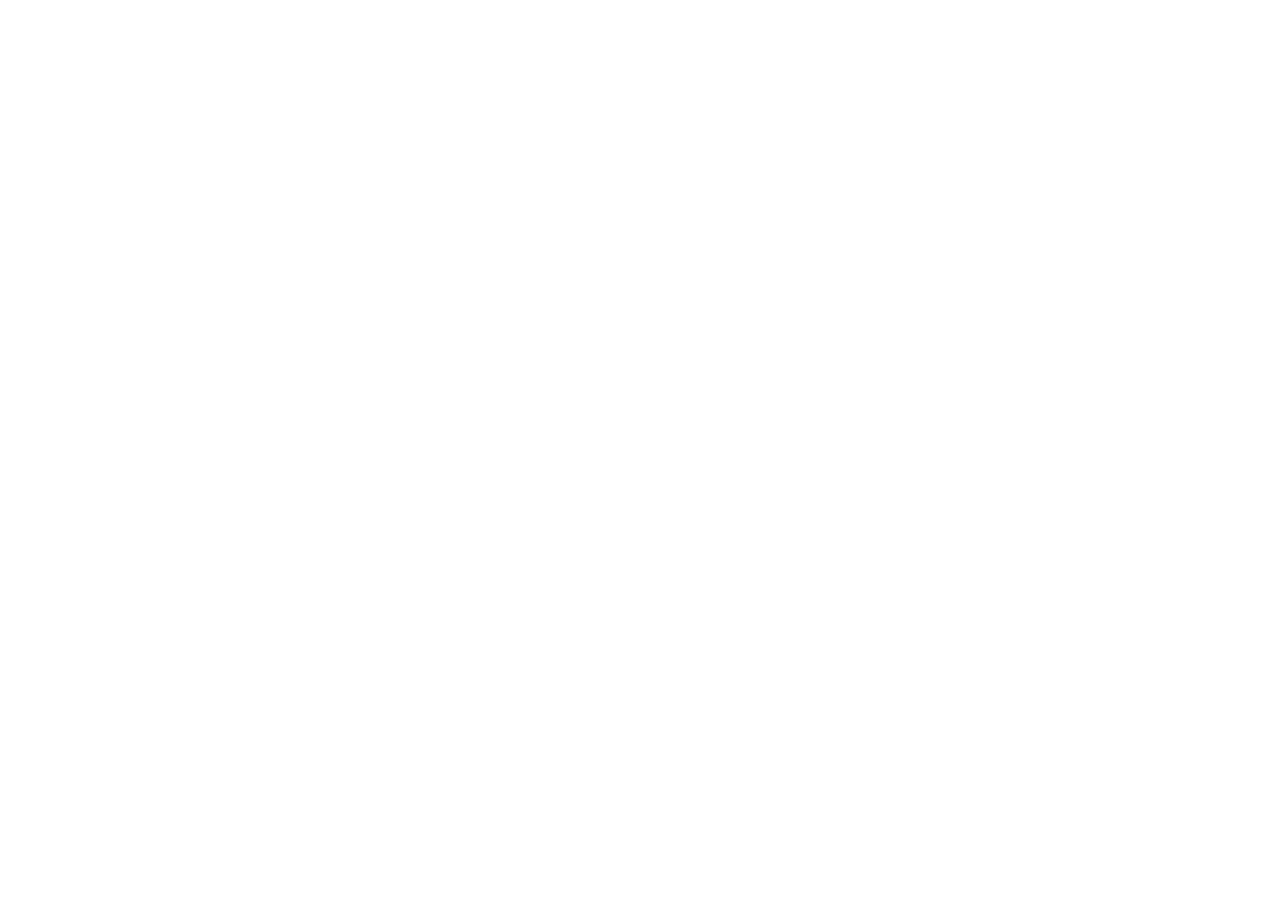
==== index.html @ feb8a234 "создание репозитория" ====
<!DOCTYPE html>
<html lang="ru">
<head>
    <meta charset="UTF-8">
    <meta name="viewport" content="width=device-width, initial-scale=1.0">
    <meta http-equiv="X-UA-Compatible" content="ie=edge">
    <link rel="stylesheet" href="./main.css">
    <title>Аэропорт</title>
</head>
<body>
<div class="wrapper">




</div>
</body>
</html>
---- main.css ----
@import url('css/normalize.css');
@import url('css/normalize.css');
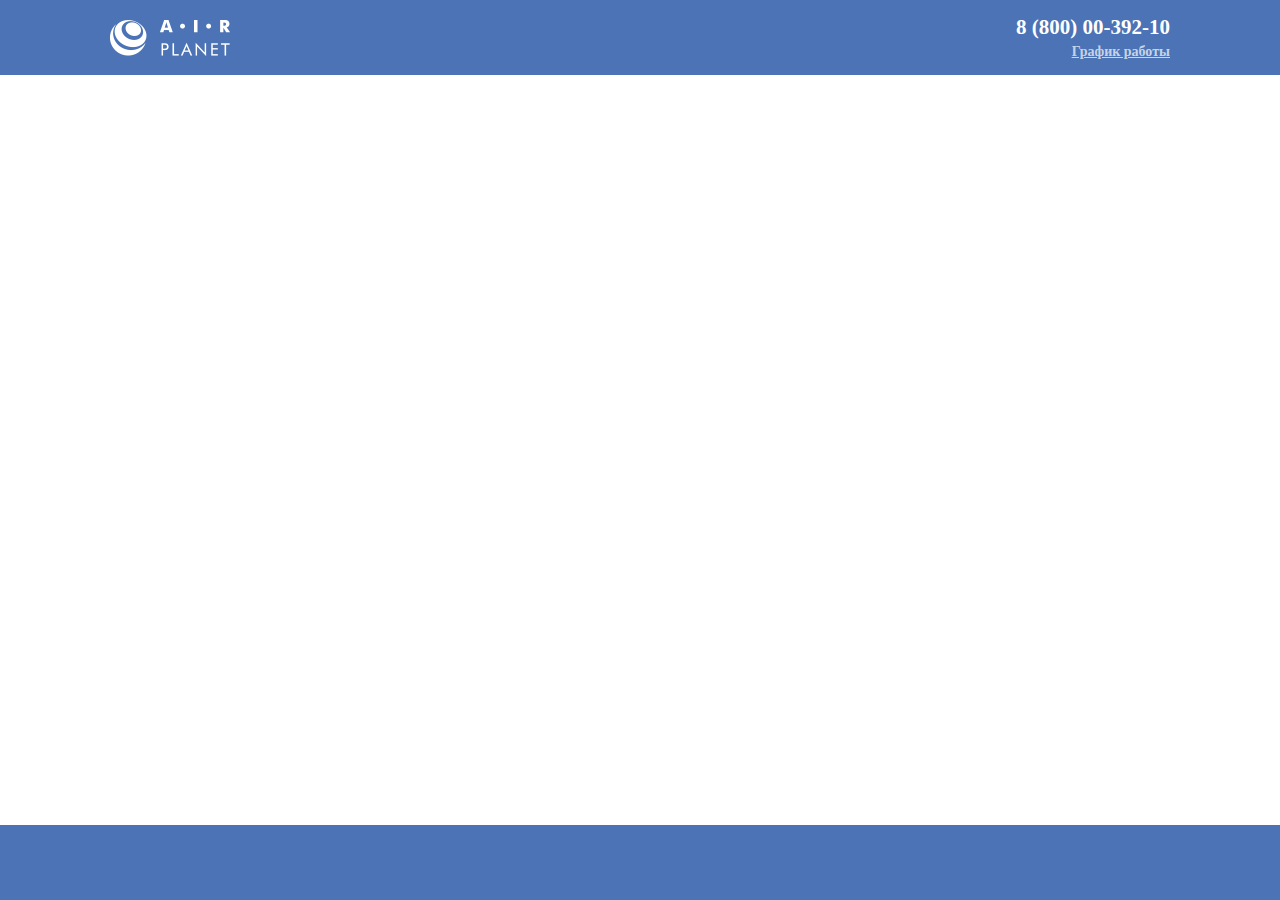
==== commit 8d8008a3: "создание header" ====
--- a/index.html
+++ b/index.html
@@ -10,8 +10,32 @@
 <body>
 <div class="wrapper">
 
+    <header class="header"> 
 
+        <div class="container container--row">
 
+            <div class="logo">
+                <a href="#" class="logo__ref"></a>
+            </div>
+
+        <div class="contacts">
+            <a href="tel:88000039210" class="contacts__phone">8 (800) 00-392-10</a>
+            <div class="contacts__schedule">
+                <div class="contacts__text">График работы</div>
+                <div class="contacts__dropdown">
+                    <div class="contacts__day">пн-вс: 09:00-20:00</div>
+                    <div class="contacts__dinner">обед: 14:00-14:30</div>
+                </div>
+            </div>
+        </div>
+
+    </div>
+
+    </header>
+
+    <main class="main"></main>
+
+    <footer class="footer"></footer>
 
 </div>
 </body>
--- a/main.css
+++ b/main.css
@@ -1,5 +1,9 @@
-@import url('css/normalize.css');
-@import url('css/normalize.css');
+@import url('./css/normalize.css');
+@import url('./css/fonts.css');
+@import url('./css/settings.css');
+@import url('./css/base.css');
+@import url('./css/header.css');
+@import url('./css/footer.css');
 
 
 
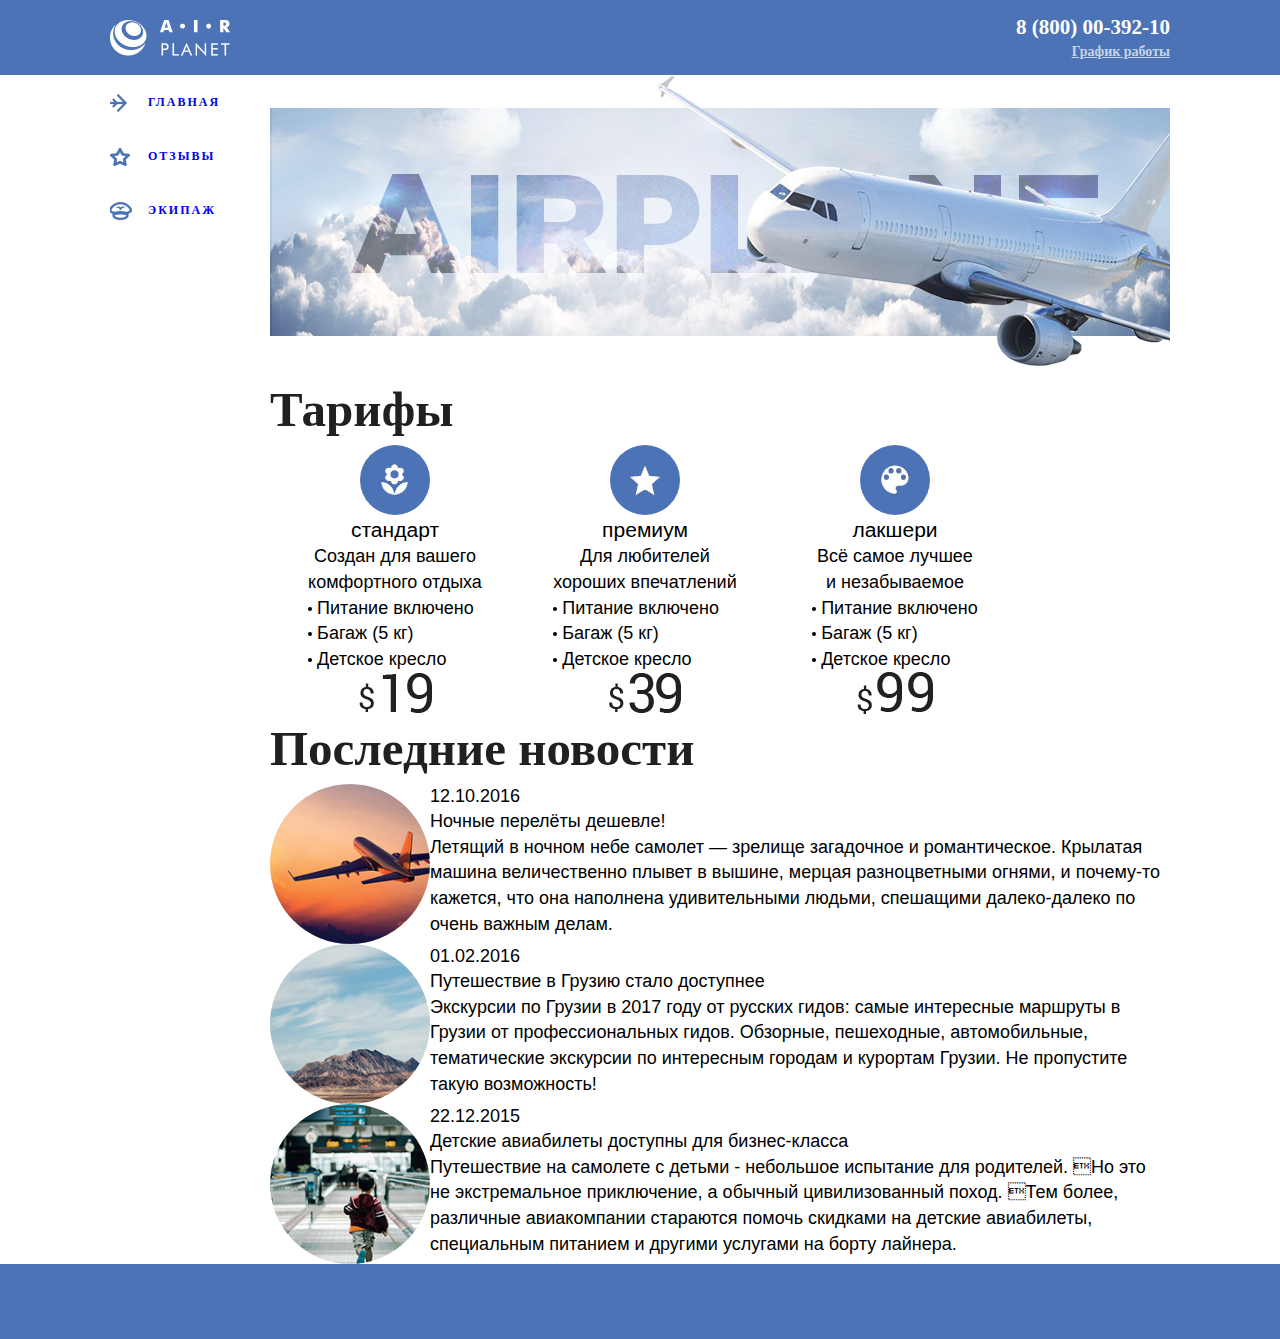
==== commit 4755b090: "создание main.html" ====
--- a/index.html
+++ b/index.html
@@ -12,28 +12,177 @@
 
     <header class="header"> 
 
-        <div class="container container--row">
+        <div class="container container--header-footer">
 
             <div class="logo">
                 <a href="#" class="logo__ref"></a>
             </div>
 
-        <div class="contacts">
-            <a href="tel:88000039210" class="contacts__phone">8 (800) 00-392-10</a>
-            <div class="contacts__schedule">
-                <div class="contacts__text">График работы</div>
-                <div class="contacts__dropdown">
-                    <div class="contacts__day">пн-вс: 09:00-20:00</div>
-                    <div class="contacts__dinner">обед: 14:00-14:30</div>
+            <div class="contacts">
+                <a href="tel:88000039210" class="contacts__phone">8 (800) 00-392-10</a>
+                <div class="contacts__schedule">
+                    <div class="contacts__text">График работы</div>
+                    <div class="contacts__dropdown">
+                        <div class="contacts__day">пн-вс: 09:00-20:00</div>
+                        <div class="contacts__dinner">обед: 14:00-14:30</div>
+                    </div>
                 </div>
             </div>
+
         </div>
-
-    </div>
 
     </header>
 
-    <main class="main"></main>
+    <main class="main">
+
+        <div class="container container--main">
+
+            <aside class="aside">
+
+                <ul class="nav">
+                    <li class="nav__item nav__item--main">
+                        <a href="#" class="nav__ref nav__ref--activ">главная</a>
+                    </li>
+                    <li class="nav__item nav__item--reviews">
+                        <a href="#" class="nav__ref">отзывы</a>
+                    </li>
+                    <li class="nav__item nav__item--team">
+                        <a href="#" class="nav__ref">экипаж</a>
+                    </li>
+                </ul>
+
+            </aside>
+
+            <div class="content-block">    
+                
+                <div class="heroimg"></div>
+
+                <section class="tariffs">
+
+                    <h2 class="maintitle">Тарифы</h2>
+
+                    <ul class="tariffs__list">
+
+                        <li class="tariffs__item">
+                            <div class="tariffs__icoblock tariffs__icoblock--standart"></div>
+                            <h3 class="tariffs__title">стандарт</h3>
+                            <div class="tariffs__content">
+                                <p class="tariffs__text">Создан для вашего<br>комфортного отдыха</p>
+                                <ul class="tariffs__content-list">
+                                    <li class="tariffs__content-item">Питание включено</li>
+                                    <li class="tariffs__content-item">Багаж (5 кг)</li>
+                                    <li class="tariffs__content-item">Детское кресло</li>
+                                </ul>
+                            </div>
+                            <div class="tariffs__price tariffs__price--standart"></div>
+                        </li>
+
+                        <li class="tariffs__item">
+                            <div class="tariffs__icoblock tariffs__icoblock--premium"></div>
+                            <h3 class="tariffs__title">премиум</h3>
+                            <div class="tariffs__content">
+                                <p class="tariffs__text">Для любителей<br>хороших впечатлений</p>
+                                <ul class="tariffs__content-list">
+                                    <li class="tariffs__content-item">Питание включено</li>
+                                    <li class="tariffs__content-item">Багаж (5 кг)</li>
+                                    <li class="tariffs__content-item">Детское кресло</li>
+                                </ul>
+                            </div>
+                            <div class="tariffs__price tariffs__price--premium"></div>
+                        </li>
+
+                        <li class="tariffs__item">
+                            <div class="tariffs__icoblock tariffs__icoblock--luxury"></div>
+                            <h3 class="tariffs__title">лакшери</h3>
+                            <div class="tariffs__content">
+                                <p class="tariffs__text">Всё самое лучшее<br>и незабываемое</p>
+                                <ul class="tariffs__content-list">
+                                    <li class="tariffs__content-item">Питание включено</li>
+                                    <li class="tariffs__content-item">Багаж (5 кг)</li>
+                                    <li class="tariffs__content-item">Детское кресло</li>
+                                </ul>
+                            </div>
+                            <div class="tariffs__price tariffs__price--luxury"></div>
+                        </li>                   
+
+                    
+                    
+                    </ul>
+
+                </section>
+
+                <section class="lastnews">
+
+                    <h2 class="maintitle">Последние новости</h2>
+
+                    <ul class="lastnews__list">
+
+                        <li class="lastnews__item">
+                            <div class="lastnews__imgblock">
+                                <img src="./img/night-flight.jpg" alt="самолет в ночном небе" class="lastnews__img">
+                            </div>
+                            <div class="lastnews__content-block">
+                                <div class="lastnews__date">
+                                    <p>12.10.2016</p>
+                                </div>
+                                <div class="lastnews__title">
+                                    <p>Ночные перелёты дешевле!</p>
+                                </div>
+                                <div class="lastnews__text">
+                                    <p>
+                                        Летящий в ночном небе самолет — зрелище загадочное и романтическое. Крылатая машина величественно плывет в вышине, мерцая разноцветными огнями, и почему-то кажется, что она наполнена удивительными людьми, спешащими далеко-далеко по очень важным делам. 
+                                    </p>
+                                </div>
+                            </div>
+                        </li>
+
+                        <li class="lastnews__item">
+                            <div class="lastnews__imgblock">
+                                <img src="./img/georgia.jpg" alt="самолет в ночном небе" class="lastnews__img">
+                            </div>
+                            <div class="lastnews__content-block">
+                                <div class="lastnews__date">
+                                    <p>01.02.2016</p>
+                                </div>
+                                <div class="lastnews__title">
+                                    <p>Путешествие в Грузию стало доступнее</p>
+                                </div>
+                                <div class="lastnews__text">
+                                    <p>
+                                     Экскурсии по Грузии в 2017 году от русских гидов: самые интересные маршруты в Грузии от профессиональных гидов. Обзорные, пешеходные, автомобильные, тематические экскурсии по интересным городам и курортам Грузии. Не пропустите такую возможность!
+                                    </p>
+                                </div>
+                            </div>
+                        </li>
+
+                        <li class="lastnews__item">
+                            <div class="lastnews__imgblock">
+                                <img src="./img/kids.jpg" alt="самолет в ночном небе" class="lastnews__img">
+                            </div>
+                            <div class="lastnews__content-block">
+                                <div class="lastnews__date">
+                                    <p>22.12.2015</p>
+                                </div>
+                                <div class="lastnews__title">
+                                    <p>Детские авиабилеты доступны для бизнес-класса</p>
+                                </div>
+                                <div class="lastnews__text">
+                                    <p>
+                                        Путешествие на самолете с детьми - небольшое испытание для родителей. Но это не экстремальное приключение, а обычный цивилизованный поход. Тем более, различные авиакомпании стараются помочь скидками на детские авиабилеты, специальным питанием и другими услугами на борту лайнера.
+                                    </p>
+                                </div>
+                            </div>
+                        </li>
+
+                    </ul>
+
+                </section>
+
+            </div>
+
+        </div>
+
+    </main>
 
     <footer class="footer"></footer>
 
--- a/main.css
+++ b/main.css
@@ -4,6 +4,7 @@
 @import url('./css/base.css');
 @import url('./css/header.css');
 @import url('./css/footer.css');
+@import url('./css/section-tariffs.css');
 
 
 
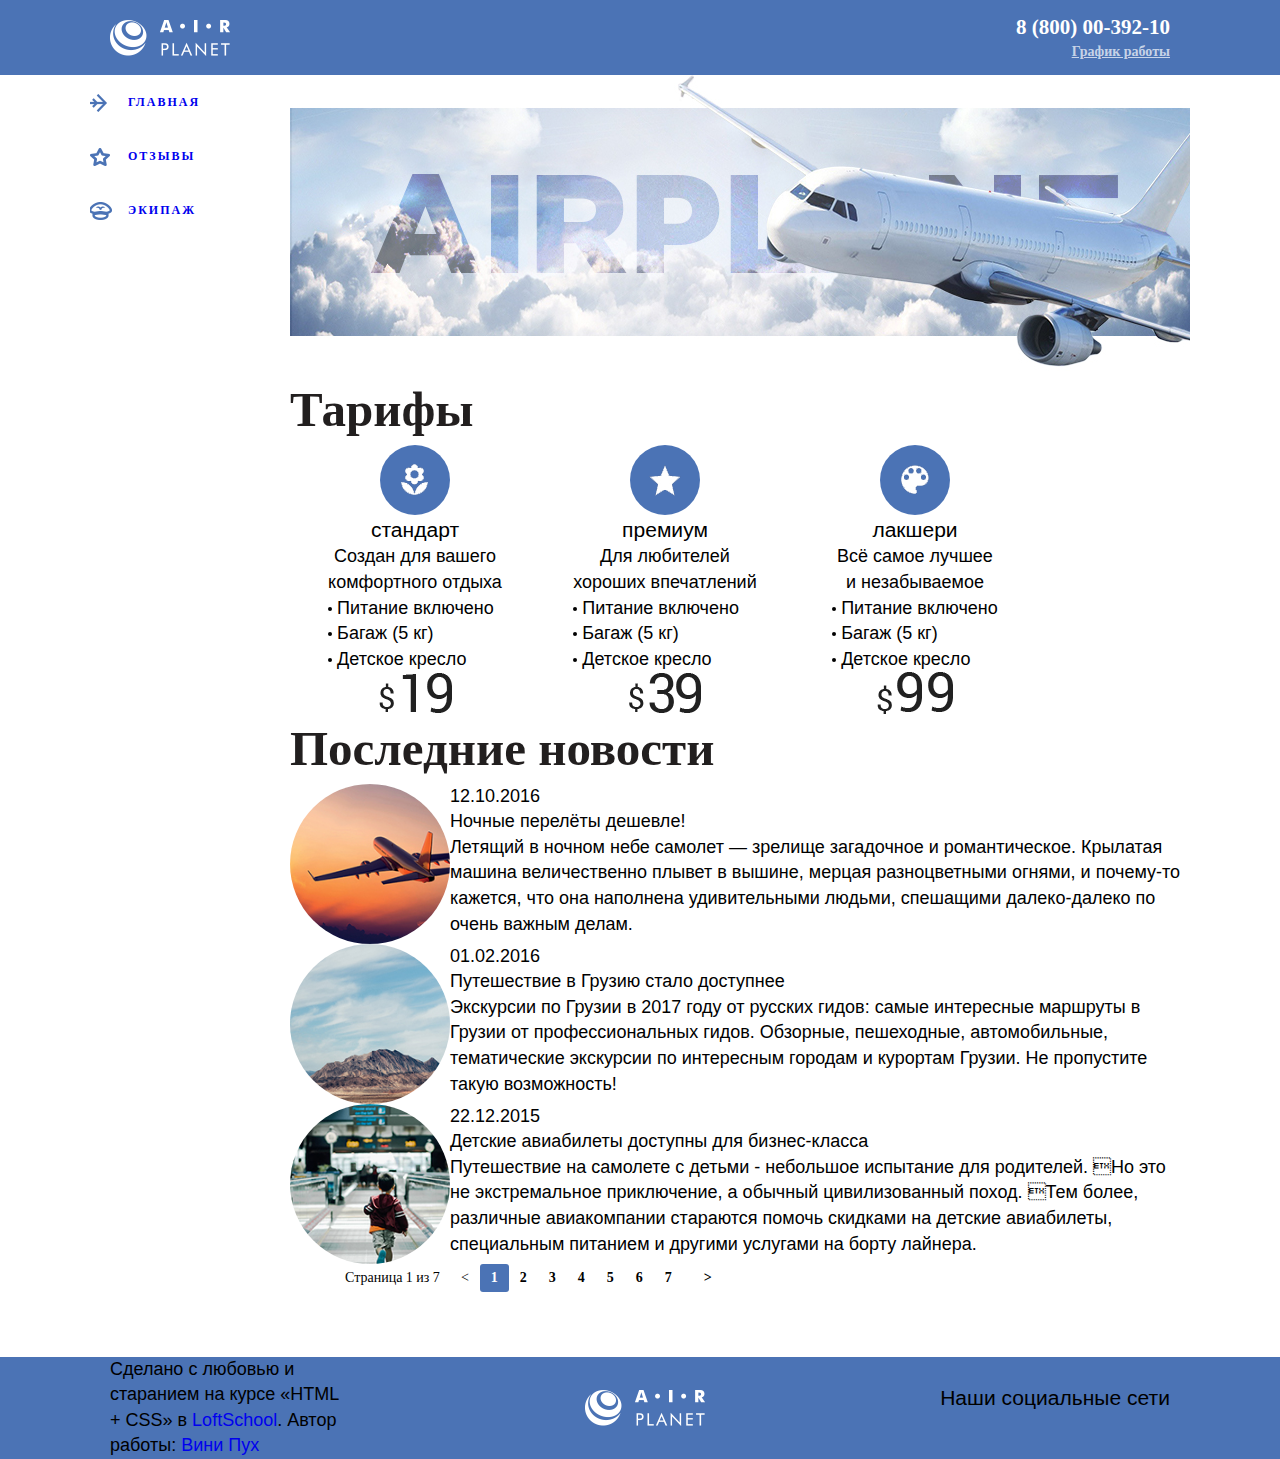
==== commit 7631a266: "правки" ====
--- a/index.html
+++ b/index.html
@@ -44,10 +44,10 @@
                         <a href="#" class="nav__ref nav__ref--activ">главная</a>
                     </li>
                     <li class="nav__item nav__item--reviews">
-                        <a href="#" class="nav__ref">отзывы</a>
+                        <a href="./reviews.html" class="nav__ref">отзывы</a>
                     </li>
                     <li class="nav__item nav__item--team">
-                        <a href="#" class="nav__ref">экипаж</a>
+                        <a href="./team.html" class="nav__ref">экипаж</a>
                     </li>
                 </ul>
 
@@ -55,7 +55,7 @@
 
             <div class="content-block">    
                 
-                <div class="heroimg"></div>
+                <section class="hero"></section>
 
                 <section class="tariffs">
 
@@ -176,6 +176,44 @@
 
                     </ul>
 
+                    <div class="pagination">
+
+                        <span class="pagination__title">Страница 1 из 7</span>
+    
+                        <div class="pagination__arrow-l">
+                            <a href="#" class="pagination__ref">&lt;</a>
+                        </div>
+    
+                        <ul class="pagination__list">
+                            <li class="pagination__item pagination__item--activ">
+                                <a href="#" class="pagination__ref">1</a>
+                            </li>
+                            <li class="pagination__item">
+                                <a href="#" class="pagination__ref">2</a>
+                            </li>
+                            <li class="pagination__item">
+                                <a href="#" class="pagination__ref">3</a>
+                            </li>
+                            <li class="pagination__item">
+                                <a href="#" class="pagination__ref">4</a>
+                            </li>
+                            <li class="pagination__item">
+                                <a href="#" class="pagination__ref">5</a>
+                            </li>
+                            <li class="pagination__item">
+                                <a href="#" class="pagination__ref">6</a>
+                            </li>
+                            <li class="pagination__item">
+                                <a href="#" class="pagination__ref">7</a>
+                            </li>
+                        </ul>
+    
+                        <div class="pagination__arrow-r">
+                            <a href="#" class="pagination__ref">&gt;</a>
+                        </div>
+                        
+                    </div>
+
                 </section>
 
             </div>
@@ -184,7 +222,49 @@
 
     </main>
 
-    <footer class="footer"></footer>
+    <footer class="footer">
+
+        <div class="container container--header-footer">
+
+            <div class="footer__content">
+                <p>
+                    Сделано с любовью и старанием на курсе «HTML + CSS» в 
+                    <a href="#"><b>LoftSchool</b></a>.
+                    Автор работы: <a href="#"><b>Вини Пух</b></a>
+                </p>
+            </div>
+        
+            <div class="logo">
+                <a href="./index.html" class="logo__ref"></a>
+            </div>
+
+            <div class="socials-block">
+
+                <h3 class="socials__title">Наши социальные сети</h3>
+    
+                <list class="socials__list">
+                    <li class="socials__item">
+                        <a class="socials__ref socials__ref--vk" href="#"></a>
+                    </li>
+                    <li class="socials__item">
+                        <a class="socials__ref socials__ref--fb" href="#"></a>
+                    </li>
+                    <li class="socials__item">
+                        <a class="socials__ref socials__ref--g" href="#"></a>
+                    </li>
+                    <li class="socials__item">
+                        <a class="socials__ref socials__ref--tw" href="#"></a>
+                    </li>
+                    <li class="socials__item">
+                        <a class="socials__ref socials__ref--m" href="#"></a>
+                    </li>
+                </list>
+
+            </div>
+
+        </div>
+
+    </footer>
 
 </div>
 </body>
--- a/main.css
+++ b/main.css
@@ -4,6 +4,8 @@
 @import url('./css/base.css');
 @import url('./css/header.css');
 @import url('./css/footer.css');
+@import url('./css/aside.css');
+@import url('./css/hero.css');
 @import url('./css/section-tariffs.css');
 
 
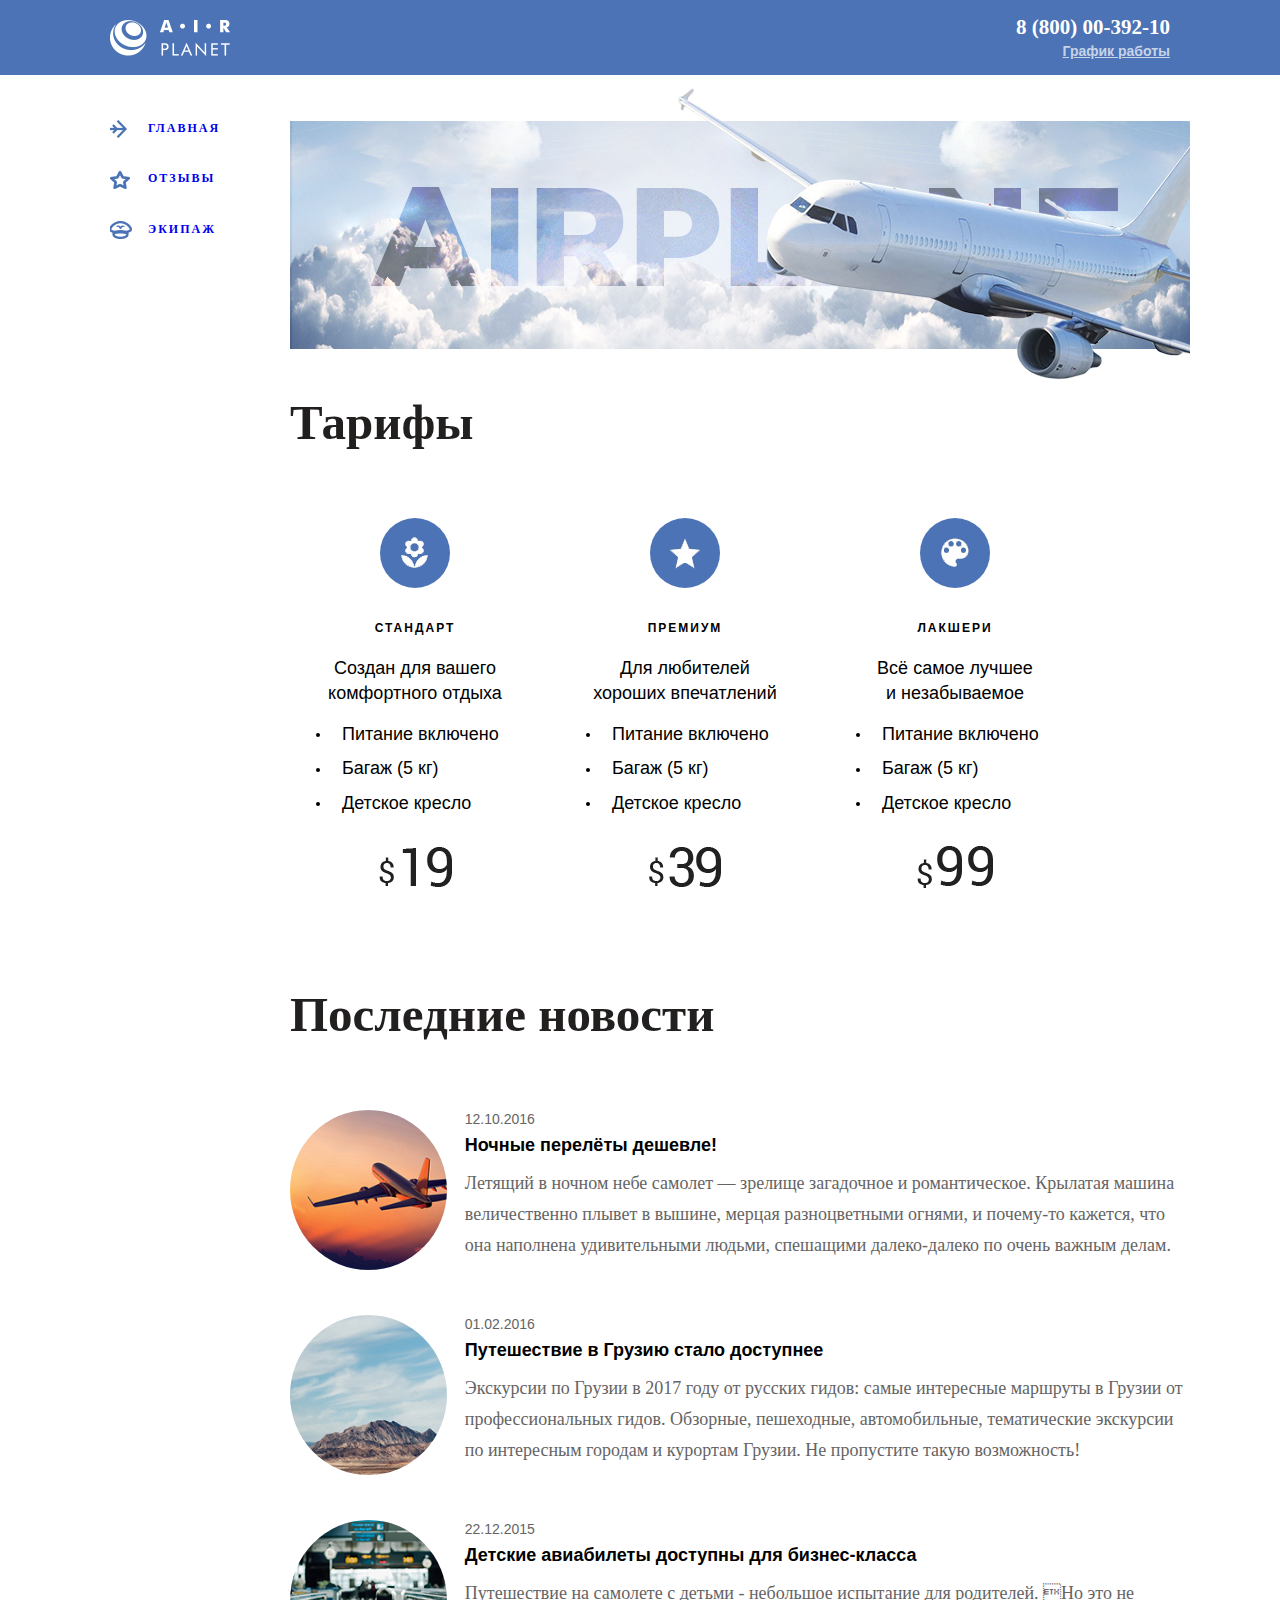
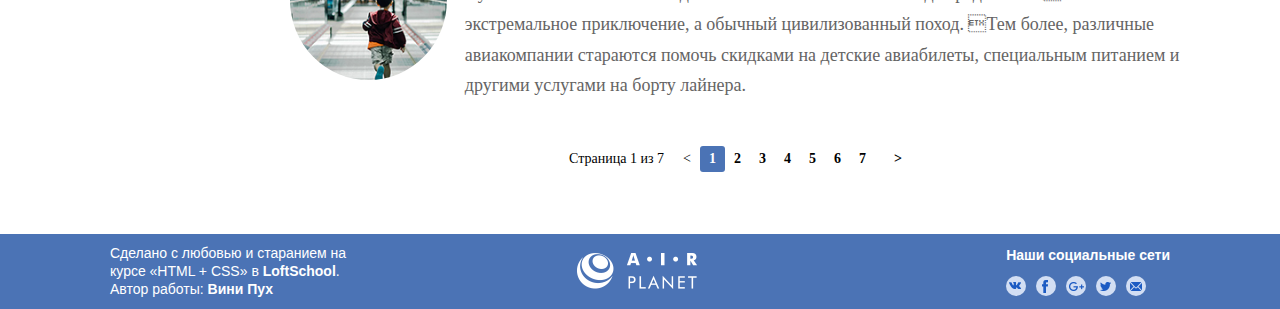
==== commit 1f64cf1d: "pixelperfect главной страницы" ====
--- a/index.html
+++ b/index.html
@@ -15,7 +15,7 @@
         <div class="container container--header-footer">
 
             <div class="logo">
-                <a href="#" class="logo__ref"></a>
+                <div class="logo__ref"></div>
             </div>
 
             <div class="contacts">
@@ -53,11 +53,11 @@
 
             </aside>
 
-            <div class="content-block">    
+            <div class="content-block content-block--main-page">    
                 
                 <section class="hero"></section>
 
-                <section class="tariffs">
+                <section class="section tariffs">
 
                     <h2 class="maintitle">Тарифы</h2>
 
@@ -111,67 +111,67 @@
 
                 </section>
 
-                <section class="lastnews">
-
-                    <h2 class="maintitle">Последние новости</h2>
-
-                    <ul class="lastnews__list">
-
-                        <li class="lastnews__item">
-                            <div class="lastnews__imgblock">
-                                <img src="./img/night-flight.jpg" alt="самолет в ночном небе" class="lastnews__img">
-                            </div>
-                            <div class="lastnews__content-block">
-                                <div class="lastnews__date">
+                <section class="section">
+
+                    <h2 class="maintitle maintitle--last--news">Последние новости</h2>
+
+                    <ul class="article__list">
+
+                        <li class="article__item">
+                            <div class="article__imgblock">
+                                <img src="./img/night-flight.jpg" alt="самолет в ночном небе" class="article__img">
+                            </div>
+                            <article class="article__content-block">
+                                <div class="article__date">
                                     <p>12.10.2016</p>
                                 </div>
-                                <div class="lastnews__title">
+                                <div class="article__title">
                                     <p>Ночные перелёты дешевле!</p>
                                 </div>
-                                <div class="lastnews__text">
+                                <div class="article__text">
                                     <p>
                                         Летящий в ночном небе самолет — зрелище загадочное и романтическое. Крылатая машина величественно плывет в вышине, мерцая разноцветными огнями, и почему-то кажется, что она наполнена удивительными людьми, спешащими далеко-далеко по очень важным делам. 
                                     </p>
                                 </div>
-                            </div>
-                        </li>
-
-                        <li class="lastnews__item">
-                            <div class="lastnews__imgblock">
-                                <img src="./img/georgia.jpg" alt="самолет в ночном небе" class="lastnews__img">
-                            </div>
-                            <div class="lastnews__content-block">
-                                <div class="lastnews__date">
+                            </article>
+                        </li>
+
+                        <li class="article__item">
+                            <div class="article__imgblock">
+                                <img src="./img/georgia.jpg" alt="горы" class="article__img">
+                            </div>
+                            <article class="article__content-block">
+                                <div class="article__date">
                                     <p>01.02.2016</p>
                                 </div>
-                                <div class="lastnews__title">
+                                <div class="article__title">
                                     <p>Путешествие в Грузию стало доступнее</p>
                                 </div>
-                                <div class="lastnews__text">
+                                <div class="article__text">
                                     <p>
                                      Экскурсии по Грузии в 2017 году от русских гидов: самые интересные маршруты в Грузии от профессиональных гидов. Обзорные, пешеходные, автомобильные, тематические экскурсии по интересным городам и курортам Грузии. Не пропустите такую возможность!
                                     </p>
                                 </div>
-                            </div>
-                        </li>
-
-                        <li class="lastnews__item">
-                            <div class="lastnews__imgblock">
-                                <img src="./img/kids.jpg" alt="самолет в ночном небе" class="lastnews__img">
-                            </div>
-                            <div class="lastnews__content-block">
-                                <div class="lastnews__date">
+                            </article>
+                        </li>
+
+                        <li class="article__item">
+                            <div class="article__imgblock">
+                                <img src="./img/kids.jpg" alt="ребенок" class="article__img">
+                            </div>
+                            <article class="article__content-block">
+                                <div class="article__date">
                                     <p>22.12.2015</p>
                                 </div>
-                                <div class="lastnews__title">
+                                <div class="article__title">
                                     <p>Детские авиабилеты доступны для бизнес-класса</p>
                                 </div>
-                                <div class="lastnews__text">
+                                <div class="article__text">
                                     <p>
                                         Путешествие на самолете с детьми - небольшое испытание для родителей. Но это не экстремальное приключение, а обычный цивилизованный поход. Тем более, различные авиакомпании стараются помочь скидками на детские авиабилеты, специальным питанием и другими услугами на борту лайнера.
                                     </p>
                                 </div>
-                            </div>
+                            </article>
                         </li>
 
                     </ul>
@@ -229,12 +229,12 @@
             <div class="footer__content">
                 <p>
                     Сделано с любовью и старанием на курсе «HTML + CSS» в 
-                    <a href="#"><b>LoftSchool</b></a>.
-                    Автор работы: <a href="#"><b>Вини Пух</b></a>
+                    <a class="footer__content-ref" href="#"><b>LoftSchool</b></a>.
+                    Автор работы: <a class="footer__content-ref" href="#"><b>Вини Пух</b></a>
                 </p>
             </div>
         
-            <div class="logo">
+            <div class="logo logo--footer">
                 <a href="./index.html" class="logo__ref"></a>
             </div>
 
